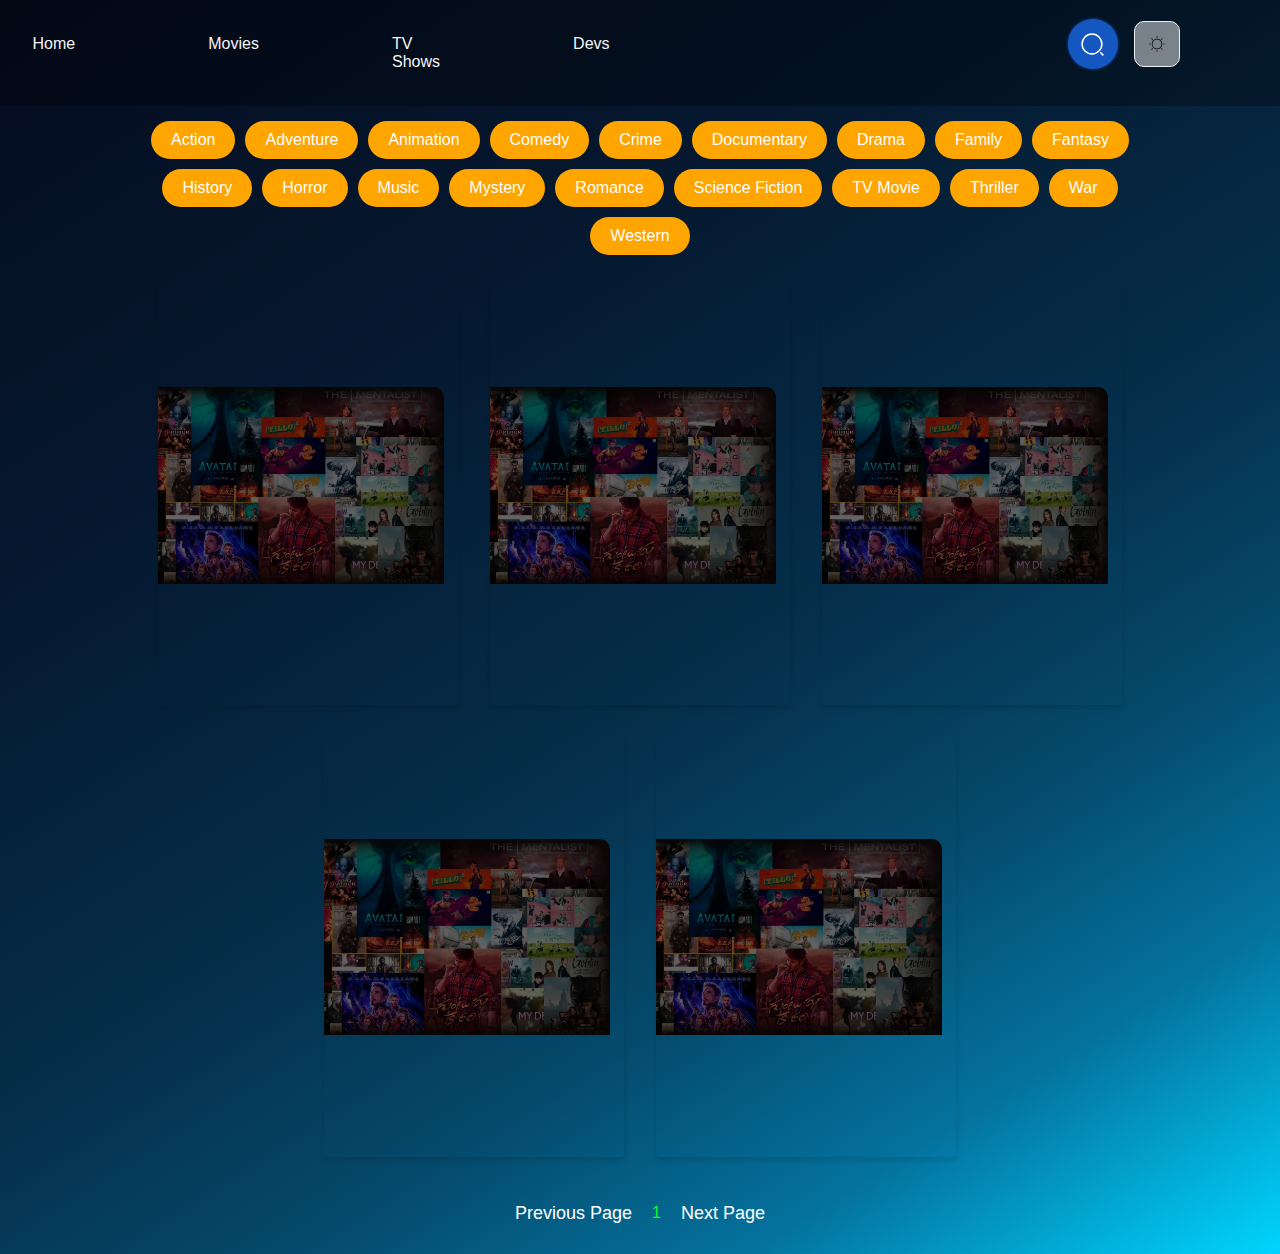
==== Movies.html @ 9d895b5e "Add files via upload" ====
<html lang="en">
    <head>
        <meta charset="UTF-8">
        <meta name="viewport" content="width=device-width, initial-scale=1.0">
        <title>Lumiere</title>
        <link rel="stylesheet" href="stylep.css">
    </head>
<body>
    <header>
        <div class="lumiere">Lumiere</div>
        <div id="navbar">
            <a class="nav" href="index.html">Home</a>
            <a class="nav" href="Movies.html">Movies</a>
            <a class="nav" href="TV.html">TV Shows</a>
            <a class="nav" href="Devs.html">Devs</a>
        </div>        
        <form id="form">
            <div class="input-wrapper">
                <button class="icon">
                  <svg
                    width="25px"
                    height="25px"
                    viewBox="0 0 24 24"
                    fill="none"
                    xmlns="t"
                  >
                    <path
                      d="M11.5 21C16.7467 21 21 16.7467 21 11.5C21 6.25329 16.7467 2 11.5 2C6.25329 2 2 6.25329 2 11.5C2 16.7467 6.25329 21 11.5 21Z"
                      stroke="#fff"
                      stroke-width="1.5"
                      stroke-linecap="round"
                      stroke-linejoin="round"
                    ></path>
                    <path
                      d="M22 22L20 20"
                      stroke="#fff"
                      stroke-width="1.5"
                      stroke-linecap="round"
                      stroke-linejoin="round"
                    ></path>
                  </svg>
                </button>
                <input type="text" name="text" id="input" placeholder="search.." />
              </div>       
        </form>
        <div class="my-body">
            <div class="darkThemeBtn">
              <input id="darkmode-toggle" type="checkbox" onclick="toggleColorMode()"">
              <label for="darkmode-toggle">
                <svg xmlns="http://www.w3.org/2000/svg" viewBox="0 0 512 512" class="sun">
                <g transform="translate(0 512) scale(.1 -.1)">
                    <path d="m2090 5105c-248-51-443-118-659-226-514-256-909-652-1161-1163-94-191-139-311-185-490-127-500-110-999 51-1468 133-389 331-706 624-998 403-404 875-642 1460-736 147-24 529-24 693 0 539 78 981 283 1390 644 362 319 647 793 766 1270 46 186 56 256 42 299-22 71-80 116-151 117-73 1-104-19-181-116-307-390-733-627-1233-689-119-14-385-7-501 15-582 106-1066 469-1321 991-120 246-171 452-181 731-21 586 230 1126 695 1493 96 75 117 107 117 177 0 85-67 155-153 160-26 1-76-3-112-11zm110-149c0-2-26-23-57-47-81-60-254-230-325-318-213-264-353-573-415-916-22-126-25-508-5-625 62-346 195-651 395-910 72-93 228-250 327-329 266-213 571-349 930-413 117-20 499-17 625 5 343 62 652 202 916 415 88 71 258 244 318 325 24 32 46 56 48 54s-8-60-23-128c-127-606-501-1155-1027-1505-780-521-1798-535-2602-36-295 183-594 482-777 777-335 539-445 1180-308 1795 138 621 515 1158 1060 1511 136 88 374 201 530 253 148 49 390 106 390 92z"></path>
                </g>
                </svg>
                <svg xmlns="http://www.w3.org/2000/svg" viewBox="0 0 512 512" class="moon">
                    <g transform="translate(0 512) scale(.1 -.1)"><path d="m2513 5105c-59-25-63-46-63-320 0-266 4-288 54-315 33-17 79-17 112 0 50 27 54 49 54 315 0 275-4 295-65 321-42 17-51 17-92-1z"></path><path d="m754 4366c-28-28-34-41-34-77 0-42 3-45 188-231l187-188h47c39 0 52 5 77 31 26 25 31 38 31 77v47l-188 187c-186 185-189 188-231 188-36 0-49-6-77-34z"></path><path d="m4058 4212-188-187v-47c0-39 5-52 31-77 25-26 38-31 77-31h46l188 188c186 186 188 188 188 231 0 36-6 49-34 77s-41 34-77 34c-42 0-45-3-231-188z"></path><path d="m2440 4224c-453-50-760-192-1056-488-264-264-419-570-475-936-17-109-17-371 0-480 56-366 211-672 475-936s570-419 936-475c109-17 371-17 480 0 366 56 672 211 936 475 225 225 358 455 438 758 38 143 50 249 50 418 0 219-30 388-104 590-137 372-450 719-813 901-143 72-315 128-474 154-89 15-329 26-393 19zm335-235c305-46 582-186 805-409 567-567 567-1473 0-2040s-1473-567-2040 0-567 1473 0 2040c328 328 777 476 1235 409z"></path><path d="m54 2651c-20-12-37-34-44-55-16-49 2-101 44-127 28-17 52-19 279-19 268 0 289 4 317 54 17 33 17 79 0 112-28 50-49 54-317 54-227 0-251-2-279-19z"></path><path d="m4512 2657c-73-41-73-155 0-193 21-11 81-14 275-14 227 0 251 2 279 19 42 26 60 78 44 127-7 21-24 43-44 55-28 17-52 19-281 19-181-1-256-4-273-13z"></path><path d="m908 1062c-185-186-188-189-188-231 0-36 6-49 34-77s41-34 77-34c43 0 45 2 231 188l188 188v46c0 39-5 52-31 77-25 26-38 31-77 31h-47l-187-188z"></path><path d="m3901 1219c-26-25-31-38-31-77v-47l188-187c186-185 189-188 231-188 36 0 49 6 77 34s34 41 34 77c0 43-2 45-188 231l-188 188h-46c-39 0-52-5-77-31z"></path><path d="m2540 663c-87-28-90-37-90-330 0-227 2-251 19-279 40-66 142-66 182 0 17 28 19 52 19 279 0 266-4 291-52 314-32 16-60 22-78 16z"></path></g>
                </svg>
              </label>
              <span class="fake-body"></span>
            </div>
          </div>
    </header>
    <div id="tags">
        <div class="tag">It is</div>
        <div class="tag">Not</div>
        <div class="tag">Working</div>
        <div class="tag">Debug!</div>
    </div>
    <main id="main">
        <div class="movie">
            <div class="card">
                <img src="pic1.jpg">
                <button>
                    <p class="movie-info">Card Title</p>
                    <div class="movie-info">
                    <span class="green">9.8</span>
                    </div>
                    <p class="overview">Lorem ipsum dolor sit amet, consectetur adipiscing elit, sed do eiusmod tempor incididunt ut labore et dolore magna aliqua. Ut enim ad minim veniam, quis nostrud exercitation ullamco.</p>
                </button>
            </div>
        </div>
        <div class="movie">
            <div class="card">
                <img src="pic1.jpg">
                <button>
                    <p class="movie-info">Card Title</p>
                    <div class="movie-info">
                    <span class="green">9.8</span>
                    </div>
                    <p class="overview">Lorem ipsum dolor sit amet, consectetur adipiscing elit, sed do eiusmod tempor incididunt ut labore et dolore magna aliqua. Ut enim ad minim veniam, quis nostrud exercitation ullamco.</p>
                </button>
            </div>
        </div>
        <div class="movie">
            <div class="card">
                <img src="pic1.jpg">
                <button>
                    <p class="movie-info">Card Title</p>
                    <div class="movie-info">
                    <span class="green">9.8</span>
                    </div>
                    <p class="overview">Lorem ipsum dolor sit amet, consectetur adipiscing elit, sed do eiusmod tempor incididunt ut labore et dolore magna aliqua. Ut enim ad minim veniam, quis nostrud exercitation ullamco.</p>
                </button>
            </div>
        </div>
        <div class="movie">
            <div class="card">
                <img src="pic1.jpg">
                <button>
                    <p class="movie-info">Card Title</p>
                    <div class="movie-info">
                    <span class="green">9.8</span>
                    </div>
                    <p class="overview">Lorem ipsum dolor sit amet, consectetur adipiscing elit, sed do eiusmod tempor incididunt ut labore et dolore magna aliqua. Ut enim ad minim veniam, quis nostrud exercitation ullamco.</p>
                </button>
            </div>
        </div>
        <div class="movie">
            <div class="card">
                <img src="pic1.jpg">
                <button>
                    <p class="movie-info">Card Title</p>
                    <div class="movie-info">
                    <span class="green">9.8</span>
                    </div>
                    <p class="overview">Lorem ipsum dolor sit amet, consectetur adipiscing elit, sed do eiusmod tempor incididunt ut labore et dolore magna aliqua. Ut enim ad minim veniam, quis nostrud exercitation ullamco.</p>
                </button>
            </div>
        </div>
    </main>
    <div id="myNav" class="overlay">
        <a href="javascript:void(0)" class="closebtn" onclick="closeNav()">&times;</a>
        <div class="overlay-content" id="overlay-content"></div>       
        <a href="javascript:void(0)" class="arrow left-arrow" id="left-arrow"></a>        
        <a href="javascript:void(0)" class="arrow right-arrow" id="right-arrow" ></a>
      </div>
    <main id="main"></main>
    <div class="pagination">
        <div class="page" id="prev">Previous Page</div>
        <div class="current" id="current">1</div>
        <div class="page" id="next">Next Page</div>

    </div>

    <script src="script1.js"></script>
</body>
</html>
---- stylep.css ----
body{
    background: rgb(0,213,255);
    background: linear-gradient(328deg, rgba(0,213,255,1) 0%, rgba(4,115,159,1) 16%, rgba(5,74,108,1) 30%, rgba(5,47,75,1) 45%, rgba(5,25,48,1) 70%, rgba(5,12,31,1) 100%);
    font-family: 'Franklin Gothic Medium', 'Arial Narrow', Arial, sans-serif;
    margin: 0;
}


header{
    display:flex;
    justify-content: flex-end;
    background-color: rgba(0, 0, 0, 0.314);   
}

main{
    display:flex;
    flex-wrap: wrap;
    justify-content: center;
}
#form{
  margin-top: 15px;
  margin-right:140px;
  position: absolute;
}
.movie{
    width: 300px;
    margin: 1rem;
    border-radius: 3px;
    box-shadow: 0.2px 4px 5px rgba(0, 0, 0, 0.1);
    background-color: var(--secondary-color);   
    position: relative;
    overflow: hidden;
}
.card img {
  height: auto;
  width: auto;
  margin-right: 4cap;
}

.movie-info span.orange{
    color: orange;
}
.movie-info span.red{
    color: red;
}
.movie-info span.green{
    color: lightgreen;
}
.movie:hover .overview{
    transform: translateY(0);
}
.card {
position: relative;
width: 350px;
height: auto;
border-radius: 10px;
display: flex;
align-items: center;
justify-content: center;
min-height: 200px;
overflow: normal;
transition: all 0.6s cubic-bezier(0.23, 1, 0.320, 1);
margin-bottom: 25px;
margin-top: 5px;
}

.card img {
width:100%;
height: auto;
object-fit: cover;
transition: all 0.6s cubic-bezier(0.23, 1, 0.320, 1);
border-top-left-radius: 10px;
border-top-right-radius: 10px;
}

.card:hover {

box-shadow: 0 10px 20px rgba(0, 0, 0, 0.2);
}

.card__content {
position: absolute;
top: 50%;
left: 45%;
transform: translate(-50%, -50%) rotate(-45deg);
width: 150%;
height: 100%;
padding: 130px;
box-sizing: border-box;
border-radius: 15%;
backdrop-filter: blur(45px);
opacity: 0;
transition: all 0.6s cubic-bezier(0.23, 1, 0.320, 1);
}

.card:hover .card__content {
transform: translate(-50%, -50%) rotate(0deg);
opacity: 1;
}

.card__title {
margin-top: -3cap;
font-size: 28px;
line-height: 150%;
border-bottom: teal dashed 3px;
color: white;
font-weight: 700;
}

.card__description {
margin: 10px 0 0;
word-wrap: break-word;
font-size: 16px;
font-weight: 200;
font-family: "Century Gothic", CenturyGothic, AppleGothic, sans-serif;  
color: beige;
line-height: 1.5;
}

.card:hover svg {
scale: 0;
transform: rotate(-45deg);
}*{
  box-sizing: border-box;
}
.input-wrapper {
    margin-top: 4px;
    margin-right: 2cap;
    display: flex;
    align-items: center;
    justify-content: center;
    gap: 15px;
    position: relative;
  }
  
  #input {
    border-style: none;
    height: 50px;
    width: 50px;
    padding: 10px;
    outline: none;
    border-radius: 50%;
    transition: 0.5s ease-in-out;
    background-color: #1557c0;
    box-shadow: 0px 0px 3px #1557c0;
    padding-right: 40px;
    color: #fff;
  }
  
  #input::placeholder,
  #input {
    font-family: "Trebuchet MS", "Lucida Sans Unicode", "Lucida Grande",
      "Lucida Sans", Arial, sans-serif;
    font-size: 17px;
  }
  
  #input::placeholder {
    color: #8f8f8f;
  }
  
  .icon {
    display: flex;
    align-items: center;
    justify-content: center;
    position: absolute;
    right: 0px;
    cursor: pointer;
    width: 50px;
    height: 50px;
    outline: none;
    border-style: none;
    border-radius: 50%;
    pointer-events: painted;
    background-color: transparent;
    transition: 0.2s linear;
  }
  
  .icon:focus ~ #input,
  #input:focus {
    box-shadow: none;
    width: 250px;
    border-radius: 0px;
    background-color: transparent;
    border-bottom: 3px solid #1557c0;
    transition: all 500ms cubic-bezier(0, 0.11, 0.35, 2);
  }
  #tags{
    width: 80%;
    display: flex;
    flex-wrap: wrap;
    justify-content: center;
    align-items: center;
    margin: 10px auto;
  }
  .tag{
    color: white;
    padding: 10px 20px;
    background-color: orange;
    border-radius: 50px;
    margin: 5px;
    display: inline-block;
    cursor: pointer;
  }
  .overlay {
    height: 100%;
    width: 0;
    position: fixed;
    z-index: 1;
    left: 0;
    top: 0;
    background-color: rgb(0,0,0);
    background-color: rgba(0,0,0, 0.9);
    overflow-x: hidden;
    transition: 0.5s;
  }
  .overlay-content {
    position: relative;
    top: 10%;
    width: 100%;
    text-align: center;
    margin-top: 30px; 
  }
  .overlay a {
    padding: 8px;
    text-decoration: none;
    font-size: 36px;
    color: #818181;
    display: block;
    transition: 0.3s; 
  }
  
  .overlay a:hover, .overlay a:focus {
    color: #f1f1f1;
  }

  .overlay .closebtn {
    position: absolute;
    top: 20px;
    right: 45px;
    font-size: 60px;
  }
  
  @media screen and (max-height: 450px) {
    .overlay a {font-size: 20px}
    .overlay .closebtn {
      font-size: 40px;
      top: 15px;
      right: 35px;
  
    }
  }


  .embed.hide{
      display: none;
  }

  .embed.show{
      display: inline-block;
  }
.dots{
    margin-top: 30px;
}

.dots .dot {
    padding: 5px 15px;
    border-radius: 50%;
    border: 5px solid var(--secondary-color);
    color: white;
    font-size: 20px;
    font-weight: 600;
    margin: 5px;
}
.pagination{
    display:flex;
    margin:10px 30px;
    align-items: center;
    justify-content: center;
    color:white;
}

.page{
    font-size: large;
    padding:20px;
    cursor:pointer;
}

.page.disabled{
    cursor:not-allowed;
    color:rgb(0, 0, 0);
}
.current{
    color: rgb(0, 255, 42);
}
.lumiere{
  font-size: 110%;
  font-family: 'Lucida Sans', 'Lucida Sans Regular', 'Lucida Grande', 'Lucida Sans Unicode', Geneva, Verdana, sans-serif;
  padding: 10px 90px;
  margin: 25px;
  color: white;
  margin-right: 110cap;
  position: absolute;
}
body.dark-mode {
  transition: background-color 1s ease, color 1s ease;
  background: rgb(147,165,207);
  background: linear-gradient(328deg, rgba(147,165,207,1) 0%, rgba(228,239,233,1) 100%);
}
body.dark-mode .tag {
  background-color: #94b9d7;
  color: #ffffff;
}
.my-body{
  position: absolute;
  margin-top: 15px;
  margin-right: 100px;
}
.darkThemeBtn * {
  transition: all 0.3s;
}

.darkThemeBtn input {
  width: 0;
  height: 0;
  visibility: hidden;
}

.darkThemeBtn label {
  border: 1px solid #efefef;
  background: rgba(239, 239, 239, 0.5);
  border-radius: 10px;
  height: 46px;
  width: 46px;
  margin: auto;
  display: flex;
  justify-content: center;
  align-items: center;
  position: relative;
  cursor: pointer;
}

.darkThemeBtn label:active {
  border-radius: 5px;
}

.darkThemeBtn label svg {
  position: absolute;
  width: 16px;
  transition: 0.3s;
  z-index: 1;
  fill: #000;
}

.darkThemeBtn label svg.sun {
  width: 20px;
  opacity: 0;
  fill: #fff;
}

.darkThemeBtn label svg.moon {
  opacity: 1;
}

.darkThemeBtn input:checked + label {
  background: #4a6cf7;
}

.darkThemeBtn input:checked + label svg.sun {
  opacity: 1;
}

.darkThemeBtn input:checked + label svg.moon {
  opacity: 0;
}

.darkThemeBtn input:checked ~ span {
  background-color: #16174b;
}
#navbar{
  display: flex;
  margin-right:60cap;
  font-size: medium;
}
#navbar a{
    margin-right: 8cap;
    text-decoration: none; 
}
#navbar a:last-child {
  margin-right: 0;
}
.nav{
    font-family: 'Lucida Sans', 'Lucida Sans Regular', 'Lucida Grande', 'Lucida Sans Unicode', Geneva, Verdana, sans-serif;
    color: whitesmoke;
    padding: 10px;
    margin: 25px;
    display: inline-block;
    cursor: pointer;
    transition-duration: 0.4s;
}
.nav:hover{
  color: teal;
}
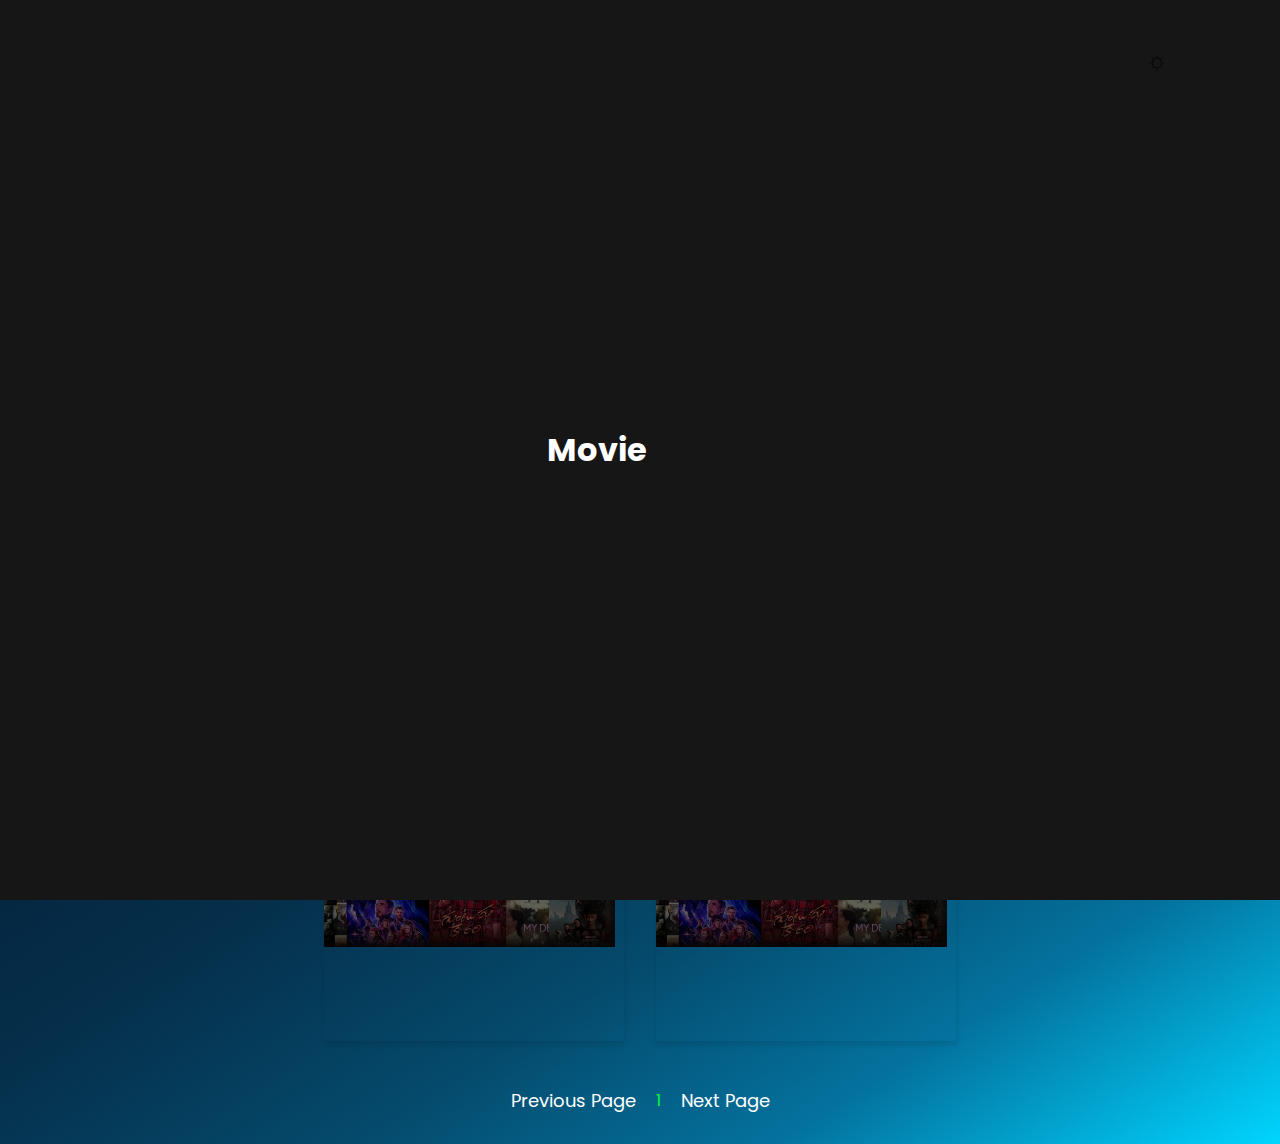
==== commit e41f2d83: "Add files via upload" ====
--- a/Movies.html
+++ b/Movies.html
@@ -1,4 +1,79 @@
+<!DOCTYPE html>
 <html lang="en">
+<head>
+  <meta charset="UTF-8">
+  <title>Movies</title>
+  <link rel="preconnect" href="https://fonts.gstatic.com">
+  <link href="https://fonts.googleapis.com/css?family=Poppins:wght@300&display=swap" rel="stylesheet">
+  <meta name="viewport" content="width=device-width, initial-scale=1.0">
+  <style>
+    * {
+      margin: 0;
+      padding: 0;
+      box-sizing: border-box;
+    }
+    bod1 {
+      font-family: "Poppins", sans-serif;
+    }
+
+    header {
+      position: relative;
+      left: 0;
+      top: 0;
+      width: 100%;
+      height: 80px;
+      background-color: #f0f0f0;
+    }
+
+    header h4 {
+      position: absolute;
+      left: 10%;
+      bottom: 1rem;
+      font-size: 1.6rem;
+    }
+    .intro {
+      position: fixed;
+      z-index: 1;
+      left: 0;
+      top: 0;
+      width: 100%;
+      height: 100vh;
+      background-color: #161616;
+      transition: 1s;
+    }
+
+    .logo-header {
+      position: absolute;
+      top: 50%;
+      left: 50%;
+      transform: translate(-50%, -50%);
+      color: #ffffff;
+      text-align: center;
+    }
+    .logo {
+      position: relative;
+      display: inline-block;
+      opacity: 0;
+      transition: ease-in-out 0.5s;
+    }
+    .logo.active {
+      opacity: 1;
+    }
+    .logo.fade {
+      opacity: 0;
+    }
+  </style>
+</head>
+<bod1>
+  <div class="intro">
+    <div class="logo-header">
+      <h1>
+        <span class="logo">Movie</span>
+        <span class="logo">Time</span>
+      </h1>
+    </div>
+  </div>
+  <bod>
     <head>
         <meta charset="UTF-8">
         <meta name="viewport" content="width=device-width, initial-scale=1.0">
@@ -144,4 +219,32 @@
 
     <script src="script1.js"></script>
 </body>
-</html>+  </bod>
+  <script>
+    document.addEventListener('DOMContentLoaded', function () {
+      let logoSpan = document.querySelectorAll('.logo');
+
+      setTimeout(() => {
+        logoSpan.forEach((span, idx) => {
+          setTimeout(() => {
+            span.classList.add('active');
+          }, (idx + 1) * 400)
+        });
+
+        setTimeout(() => {
+          logoSpan.forEach((span, idx) => {
+            setTimeout(() => {
+              span.classList.remove('active');
+              span.classList.add('fade');
+            }, (idx + 1) * 50)
+          });
+        }, 2000);
+
+        setTimeout(() => {
+          document.querySelector('.intro').style.top = '-100vh';
+        }, 2300);
+      });
+    });
+  </script>
+</bod1>
+</html>
